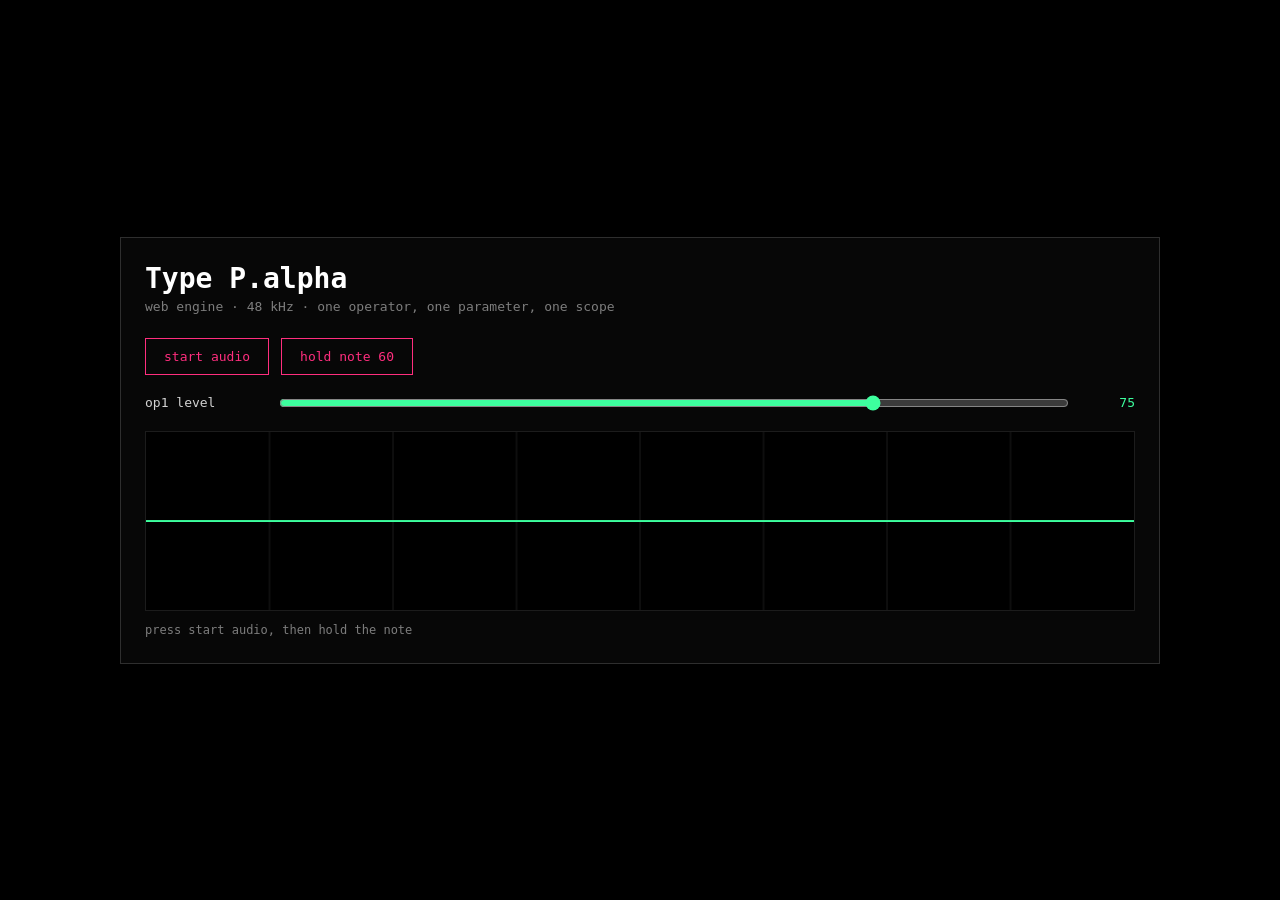
==== web/index.html @ 6691b2ba "web: add the AudioWorklet and the bare engine page The worklet owns the WASM module, renders into bo" ====
<!doctype html>
<html lang="en">
<head>
  <meta charset="utf-8">
  <meta name="viewport" content="width=device-width, initial-scale=1">
  <title>Type P.alpha web engine</title>
  <link rel="icon" href="data:,">
  <link rel="stylesheet" href="tokens.css">
  <style>
    :root { color-scheme: dark; }
    * { box-sizing: border-box; }
    body {
      margin: 0;
      min-height: 100vh;
      background: var(--p1-bg, #000);
      color: var(--p1-text, #d2d2d2);
      font-family: var(--p1-font-ui, monospace);
      display: grid;
      place-items: center;
    }
    main {
      width: min(1040px, 96vw);
      border: 1px solid var(--p1-line-strong, #2e2e2e);
      background: var(--p1-panel, #070707);
      padding: 24px;
    }
    h1 {
      margin: 0 0 4px;
      font-family: var(--p1-font-display, monospace);
      font-size: 28px;
      color: var(--p1-white, #fff);
    }
    .tag {
      margin: 0 0 24px;
      color: var(--p1-dim, #7d7d7d);
      font-size: 13px;
    }
    .row {
      display: flex;
      flex-wrap: wrap;
      gap: 12px;
      align-items: center;
      margin-bottom: 18px;
    }
    button {
      border: 1px solid var(--p1-pink, #ff2e7e);
      background: transparent;
      color: var(--p1-pink, #ff2e7e);
      font: inherit;
      padding: 10px 18px;
      cursor: pointer;
    }
    button:disabled {
      border-color: var(--p1-line-strong, #2e2e2e);
      color: var(--p1-faint, #4a4a4a);
      cursor: default;
    }
    button:not(:disabled):active {
      background: var(--p1-pink, #ff2e7e);
      color: #000;
    }
    .param {
      display: grid;
      grid-template-columns: 120px 1fr 56px;
      gap: 12px;
      align-items: center;
      margin-bottom: 18px;
      font-size: 13px;
    }
    input[type="range"] {
      width: 100%;
      accent-color: var(--p1-green, #3dff9e);
    }
    output {
      color: var(--p1-green, #3dff9e);
      text-align: right;
    }
    canvas {
      display: block;
      width: 100%;
      height: 180px;
      background: #000;
      border: 1px solid var(--p1-line, #1c1c1c);
    }
    #status {
      margin-top: 12px;
      color: var(--p1-dim, #7d7d7d);
      font-size: 12px;
      min-height: 16px;
    }
  </style>
</head>
<body>
  <main>
    <h1>Type P.alpha</h1>
    <p class="tag">web engine · 48 kHz · one operator, one parameter, one scope</p>
    <div class="row">
      <button id="start" type="button">start audio</button>
      <button id="note" type="button">hold note 60</button>
    </div>
    <div class="param">
      <label for="level">op1 level</label>
      <input id="level" type="range" min="0" max="99" value="75" step="1">
      <output id="readout" for="level">75</output>
    </div>
    <canvas id="scope" width="1024" height="180"></canvas>
    <div id="status">press start audio, then hold the note</div>
  </main>
  <script type="module" src="main.js"></script>
</body>
</html>
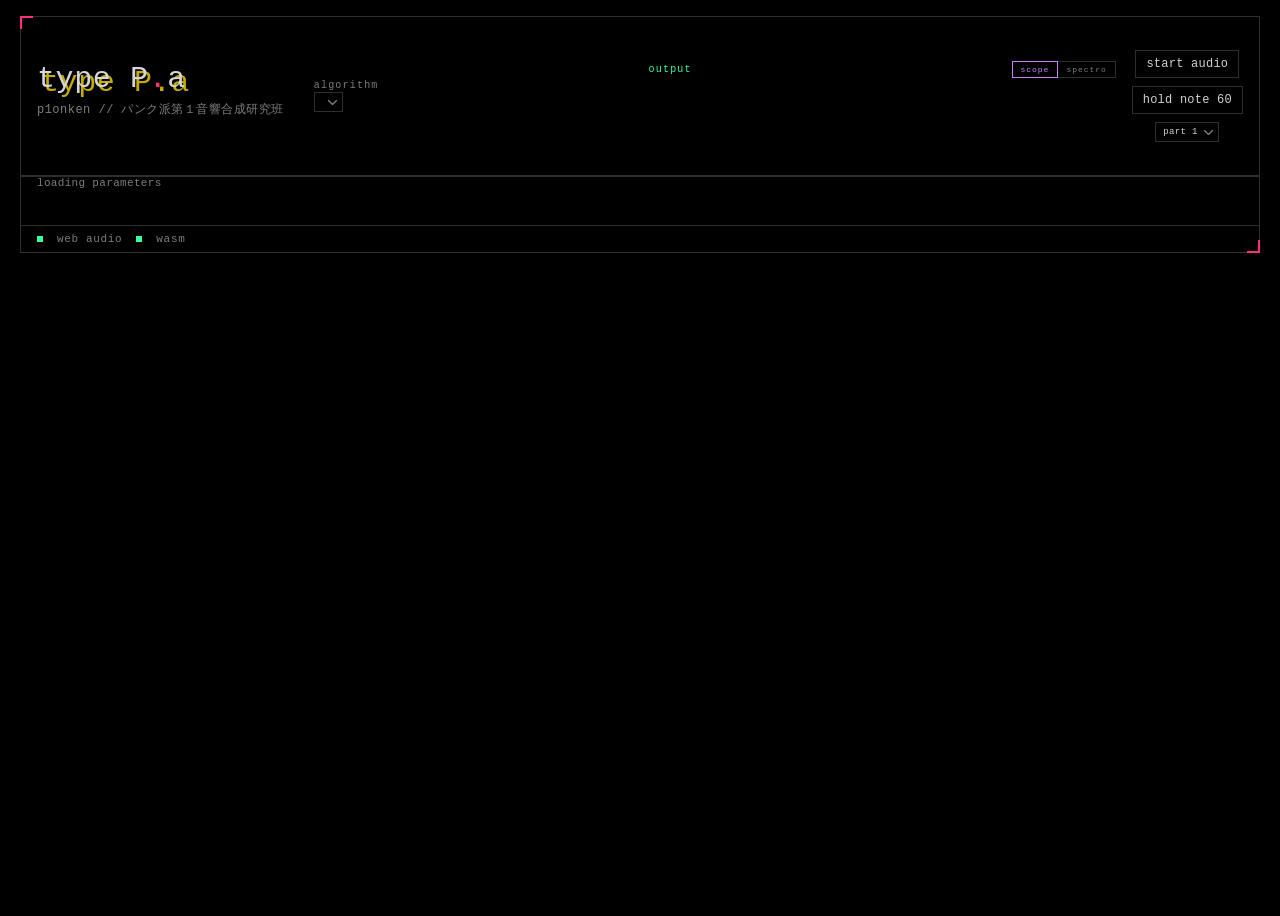
==== commit 6bb3aab0: "web: build the mockup app on the WASM engine Make the panel the app front door, keep the bare page a" ====
--- a/web/index.html
+++ b/web/index.html
@@ -3,109 +3,10 @@
 <head>
   <meta charset="utf-8">
   <meta name="viewport" content="width=device-width, initial-scale=1">
-  <title>Type P.alpha web engine</title>
-  <link rel="icon" href="data:,">
-  <link rel="stylesheet" href="tokens.css">
-  <style>
-    :root { color-scheme: dark; }
-    * { box-sizing: border-box; }
-    body {
-      margin: 0;
-      min-height: 100vh;
-      background: var(--p1-bg, #000);
-      color: var(--p1-text, #d2d2d2);
-      font-family: var(--p1-font-ui, monospace);
-      display: grid;
-      place-items: center;
-    }
-    main {
-      width: min(1040px, 96vw);
-      border: 1px solid var(--p1-line-strong, #2e2e2e);
-      background: var(--p1-panel, #070707);
-      padding: 24px;
-    }
-    h1 {
-      margin: 0 0 4px;
-      font-family: var(--p1-font-display, monospace);
-      font-size: 28px;
-      color: var(--p1-white, #fff);
-    }
-    .tag {
-      margin: 0 0 24px;
-      color: var(--p1-dim, #7d7d7d);
-      font-size: 13px;
-    }
-    .row {
-      display: flex;
-      flex-wrap: wrap;
-      gap: 12px;
-      align-items: center;
-      margin-bottom: 18px;
-    }
-    button {
-      border: 1px solid var(--p1-pink, #ff2e7e);
-      background: transparent;
-      color: var(--p1-pink, #ff2e7e);
-      font: inherit;
-      padding: 10px 18px;
-      cursor: pointer;
-    }
-    button:disabled {
-      border-color: var(--p1-line-strong, #2e2e2e);
-      color: var(--p1-faint, #4a4a4a);
-      cursor: default;
-    }
-    button:not(:disabled):active {
-      background: var(--p1-pink, #ff2e7e);
-      color: #000;
-    }
-    .param {
-      display: grid;
-      grid-template-columns: 120px 1fr 56px;
-      gap: 12px;
-      align-items: center;
-      margin-bottom: 18px;
-      font-size: 13px;
-    }
-    input[type="range"] {
-      width: 100%;
-      accent-color: var(--p1-green, #3dff9e);
-    }
-    output {
-      color: var(--p1-green, #3dff9e);
-      text-align: right;
-    }
-    canvas {
-      display: block;
-      width: 100%;
-      height: 180px;
-      background: #000;
-      border: 1px solid var(--p1-line, #1c1c1c);
-    }
-    #status {
-      margin-top: 12px;
-      color: var(--p1-dim, #7d7d7d);
-      font-size: 12px;
-      min-height: 16px;
-    }
-  </style>
+  <meta http-equiv="refresh" content="0; url=panel.html">
+  <title>Type P.alpha</title>
 </head>
 <body>
-  <main>
-    <h1>Type P.alpha</h1>
-    <p class="tag">web engine · 48 kHz · one operator, one parameter, one scope</p>
-    <div class="row">
-      <button id="start" type="button">start audio</button>
-      <button id="note" type="button">hold note 60</button>
-    </div>
-    <div class="param">
-      <label for="level">op1 level</label>
-      <input id="level" type="range" min="0" max="99" value="75" step="1">
-      <output id="readout" for="level">75</output>
-    </div>
-    <canvas id="scope" width="1024" height="180"></canvas>
-    <div id="status">press start audio, then hold the note</div>
-  </main>
-  <script type="module" src="main.js"></script>
+  <p><a href="panel.html">open the Type P.alpha panel</a></p>
 </body>
 </html>
